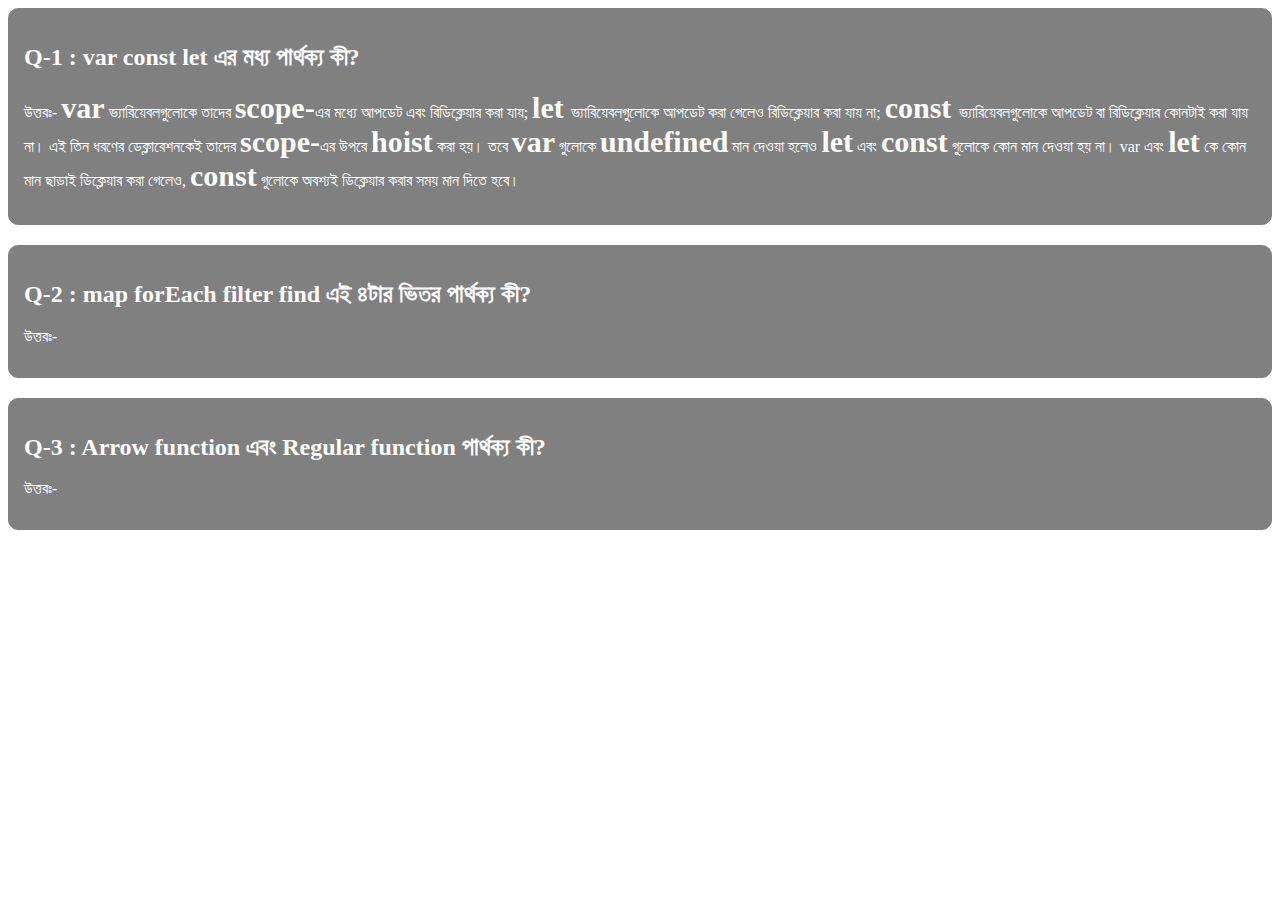
==== Blog.html @ e90efc62 "blog added" ====
<!DOCTYPE html>
<html lang="en">
<head>
    <meta charset="UTF-8">
    <meta http-equiv="X-UA-Compatible" content="IE=edge">
    <meta name="viewport" content="width=device-width, initial-scale=1.0">
    <title>Blog</title>
    <!-- styleSheet Link -->
    <link rel="stylesheet" href="style/style.css">
</head>
<body>
    <header>

    </header>
    <main>
        <section>
            <article class="style">
                <h2>Q-1 : var const let এর মধ্য পার্থক্য কী?</h2>
                <p>উত্তরঃ- <span class="font">var</span> ভ্যারিয়েবলগুলোকে তাদের <span class="font">scope-</span>এর মধ্যে আপডেট এবং রিডিক্লেয়ার করা যায়; <span class="font">let </span> ভ্যারিয়েবলগুলোকে আপডেট করা গেলেও রিডিক্লেয়ার করা যায় না; <span class="font">const </span> ভ্যারিয়েবলগুলোকে আপডেট বা রিডিক্লেয়ার কোনটাই করা যায় না।
                    এই তিন ধরণের ডেক্লারেশনকেই তাদের <span class="font">scope-</span>এর উপরে <span class="font">hoist</span> করা হয়। তবে <span class="font">var</span> গুলোকে <span class="font">undefined</span> মান দেওয়া হলেও <span class="font">let</span> এবং <span class="font">const</span> গুলোকে কোন মান দেওয়া হয় না।
                    var এবং <span class="font">let</span> কে কোন মান ছাড়াই ডিক্লেয়ার করা গেলেও, <span class="font">const</span> গুলোকে অবশ্যই ডিক্লেয়ার করার সময় মান দিতে হবে।</p>
            </article>
            <article class="style">
                <h2>Q-2 : map forEach filter find এই ৪টার ভিতর পার্থক্য কী?</h2>
                <p>উত্তরঃ- </p>
            </article>
            <article class="style">
                <h2>Q-3 : Arrow function এবং Regular function পার্থক্য কী?</h2>
                <p>উত্তরঃ- </p>
            </article>
        </section>
    </main>
</body>
</html>
---- style/style.css ----
.style{
  border: 1px solid gray;
  border-radius: 10px;
  padding: 15px;
  background-color: gray;
  color: white;
  margin-bottom: 20px;
}
.font{
    font-size: 30px;
    /* color: black; */
    font-weight: bold;
}
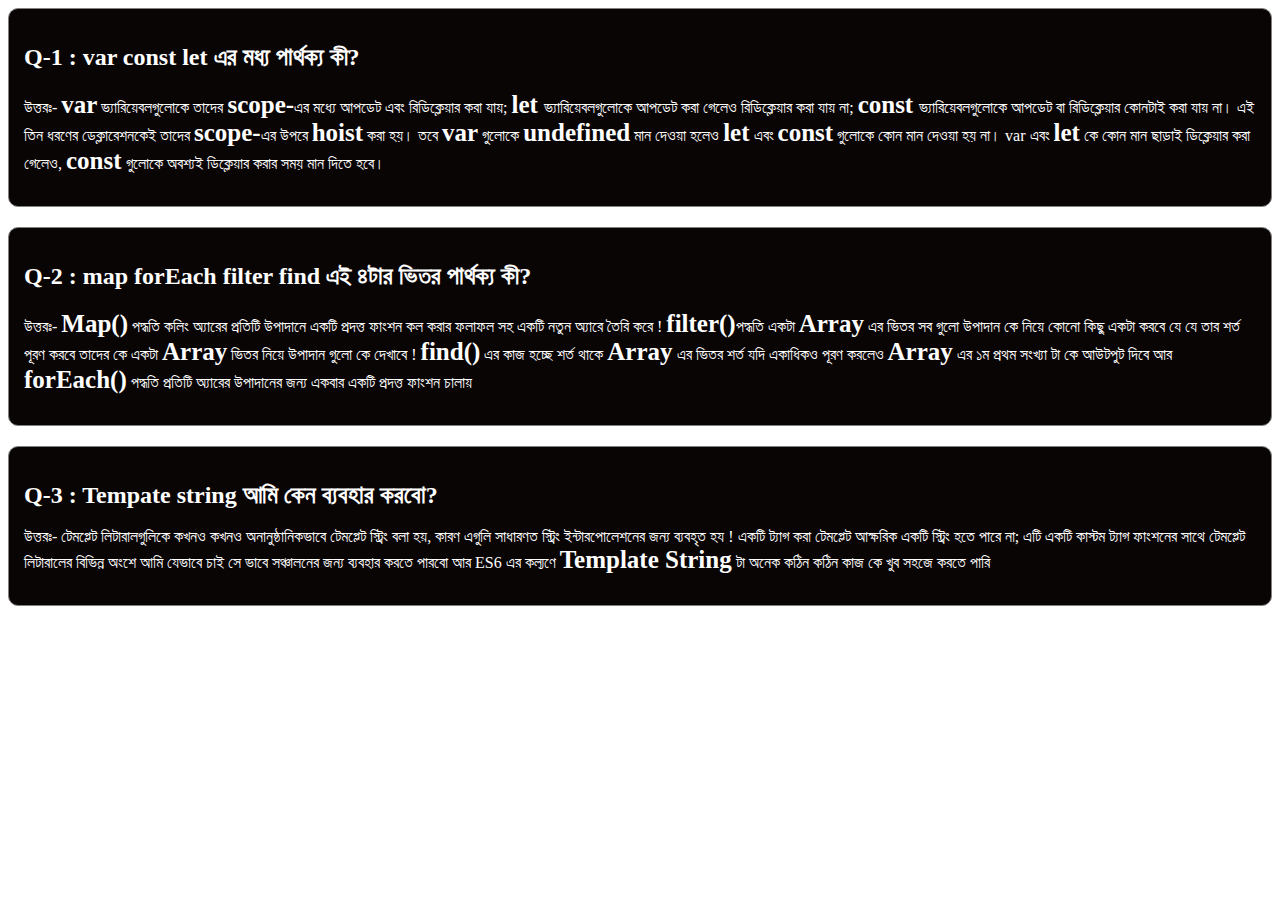
==== commit 73407ff1: "default added" ====
--- a/Blog.html
+++ b/Blog.html
@@ -22,11 +22,13 @@
             </article>
             <article class="style">
                 <h2>Q-2 : map forEach filter find এই ৪টার ভিতর পার্থক্য কী?</h2>
-                <p>উত্তরঃ- </p>
+                <p>উত্তরঃ- 
+                  <span class="font">Map()</span> পদ্ধতি কলিং অ্যারের প্রতিটি উপাদানে একটি প্রদত্ত ফাংশন কল করার ফলাফল সহ একটি নতুন অ্যারে তৈরি করে ! <span class="font">filter()</span>পদ্ধতি একটা <span class="font">Array</span> এর ভিতর সব গুলো উপাদান কে নিয়ে কোনো কিছু একটা করবে যে যে তার শর্ত পূরণ করবে তাদের কে একটা <span class="font">Array</span> ভিতর নিয়ে উপাদান গুলো কে দেখাবে ! <span class="font">find()</span>  এর কাজ হচ্ছে শর্ত থাকে <span class="font">Array</span> এর ভিতর শর্ত যদি একাধিকও পূরণ করলেও <span class="font">Array</span> এর ১ম প্রথম সংখ্যা টা কে আউটপুট দিবে আর <span class="font">forEach()</span> পদ্ধতি প্রতিটি অ্যারের উপাদানের জন্য একবার একটি প্রদত্ত ফাংশন চালায়
+                 </p>
             </article>
             <article class="style">
-                <h2>Q-3 : Arrow function এবং Regular function পার্থক্য কী?</h2>
-                <p>উত্তরঃ- </p>
+                <h2>Q-3 : Tempate string আমি কেন ব্যবহার করবো?</h2>
+                <p>উত্তরঃ- টেমপ্লেট লিটারালগুলিকে কখনও কখনও অনানুষ্ঠানিকভাবে টেমপ্লেট স্ট্রিং বলা হয়, কারণ এগুলি সাধারণত স্ট্রিং ইন্টারপোলেশনের জন্য ব্যবহৃত হয ! একটি ট্যাগ করা টেমপ্লেট আক্ষরিক একটি স্ট্রিং হতে পারে না; এটি একটি কাস্টম ট্যাগ ফাংশনের সাথে টেমপ্লেট লিটারালের বিভিন্ন অংশে আমি যেভাবে চাই সে ভাবে সঞ্চালনের জন্য ব্যবহার করতে  পারবো  আর ES6 এর কল্যণে <span class="font">Template String</span> টা অনেক কঠিন কঠিন কাজ কে খুব সহজে করতে পারি</p>
             </article>
         </section>
     </main>
--- a/style/style.css
+++ b/style/style.css
@@ -2,12 +2,12 @@
   border: 1px solid gray;
   border-radius: 10px;
   padding: 15px;
-  background-color: gray;
+  background-color: rgb(10, 5, 5);
   color: white;
   margin-bottom: 20px;
 }
 .font{
-    font-size: 30px;
+    font-size: 25px;
     /* color: black; */
     font-weight: bold;
 }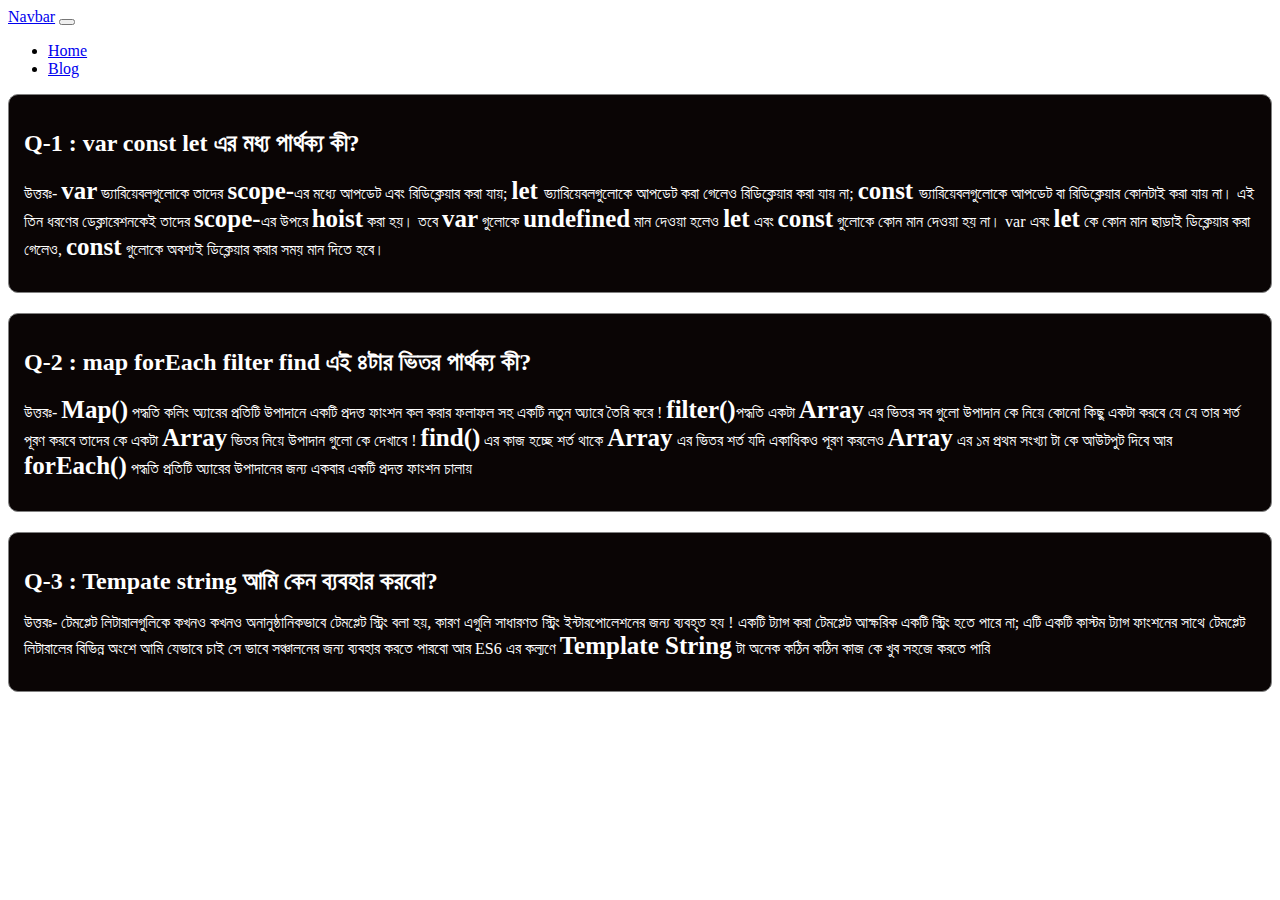
==== commit b99aa365: "modify" ====
--- a/Blog.html
+++ b/Blog.html
@@ -7,13 +7,32 @@
     <title>Blog</title>
     <!-- styleSheet Link -->
     <link rel="stylesheet" href="style/style.css">
+    <!-- Bootstrap cdn link -->
+    <link href="https://cdn.jsdelivr.net/npm/bootstrap@5.2.0/dist/css/bootstrap.min.css" rel="stylesheet" integrity="sha384-gH2yIJqKdNHPEq0n4Mqa/HGKIhSkIHeL5AyhkYV8i59U5AR6csBvApHHNl/vI1Bx" crossorigin="anonymous">
 </head>
-<body>
+<body class="container">
     <header>
-
+        <nav class="navbar navbar-expand-lg navbar-light bg-light">
+            <div class="container-fluid">
+              <a class="navbar-brand" href="#">Navbar</a>
+              <button class="navbar-toggler" type="button" data-bs-toggle="collapse" data-bs-target="#navbarSupportedContent" aria-controls="navbarSupportedContent" aria-expanded="false" aria-label="Toggle navigation">
+                <span class="navbar-toggler-icon"></span>
+              </button>
+              <div class="collapse navbar-collapse" id="navbarSupportedContent">
+                <ul class="navbar-nav ms-auto mb-2 mb-lg-0 ">
+                  <li class="nav-item">
+                    <a class="nav-link active" aria-current="page" href="http://127.0.0.1:5500/index.html">Home</a>
+                  </li>
+                  <li class="nav-item">
+                    <a class="nav-link" href="http://127.0.0.1:5500/Blog.html">Blog</a>
+                  </li>
+                </ul>
+              </div>
+            </div>
+          </nav>
     </header>
     <main>
-        <section>
+        <section class="mt-5">
             <article class="style">
                 <h2>Q-1 : var const let এর মধ্য পার্থক্য কী?</h2>
                 <p>উত্তরঃ- <span class="font">var</span> ভ্যারিয়েবলগুলোকে তাদের <span class="font">scope-</span>এর মধ্যে আপডেট এবং রিডিক্লেয়ার করা যায়; <span class="font">let </span> ভ্যারিয়েবলগুলোকে আপডেট করা গেলেও রিডিক্লেয়ার করা যায় না; <span class="font">const </span> ভ্যারিয়েবলগুলোকে আপডেট বা রিডিক্লেয়ার কোনটাই করা যায় না।
@@ -32,5 +51,7 @@
             </article>
         </section>
     </main>
+    <!-- Bootstrap cdn link -->
+    <script src="https://cdn.jsdelivr.net/npm/bootstrap@5.2.0/dist/js/bootstrap.bundle.min.js" integrity="sha384-A3rJD856KowSb7dwlZdYEkO39Gagi7vIsF0jrRAoQmDKKtQBHUuLZ9AsSv4jD4Xa" crossorigin="anonymous"></script>
 </body>
 </html>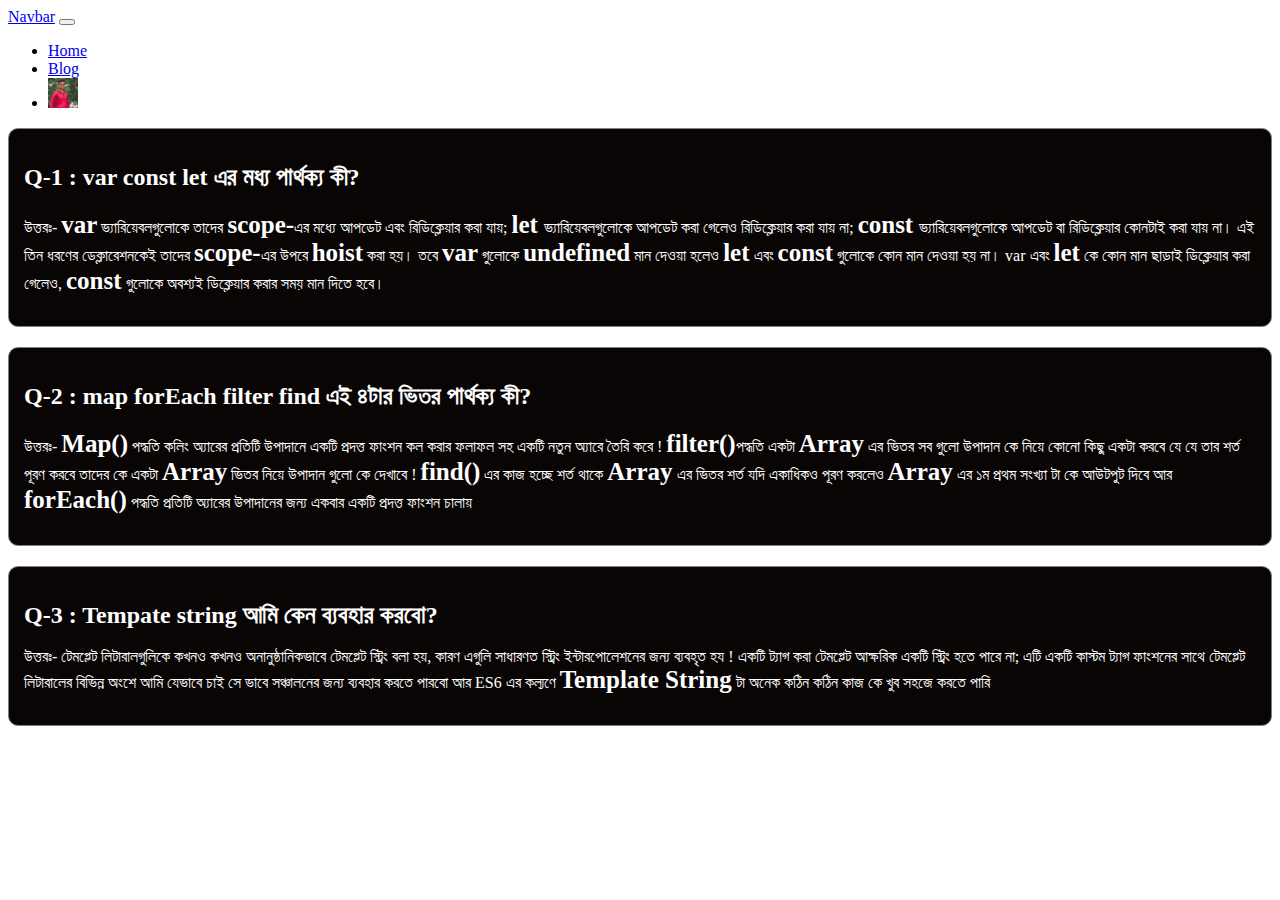
==== commit b106fc72: "spinner modify  added" ====
--- a/Blog.html
+++ b/Blog.html
@@ -25,6 +25,9 @@
                   </li>
                   <li class="nav-item">
                     <a class="nav-link" href="http://127.0.0.1:5500/Blog.html">Blog</a>
+                  </li>
+                  <li class="nav-item">
+                    <a class="nav-link" href="#"><img src="image/bappy1.jpg" class="img-fluid rounded-circle" style="height:30px;width: 30px; " alt=""></a>
                   </li>
                 </ul>
               </div>
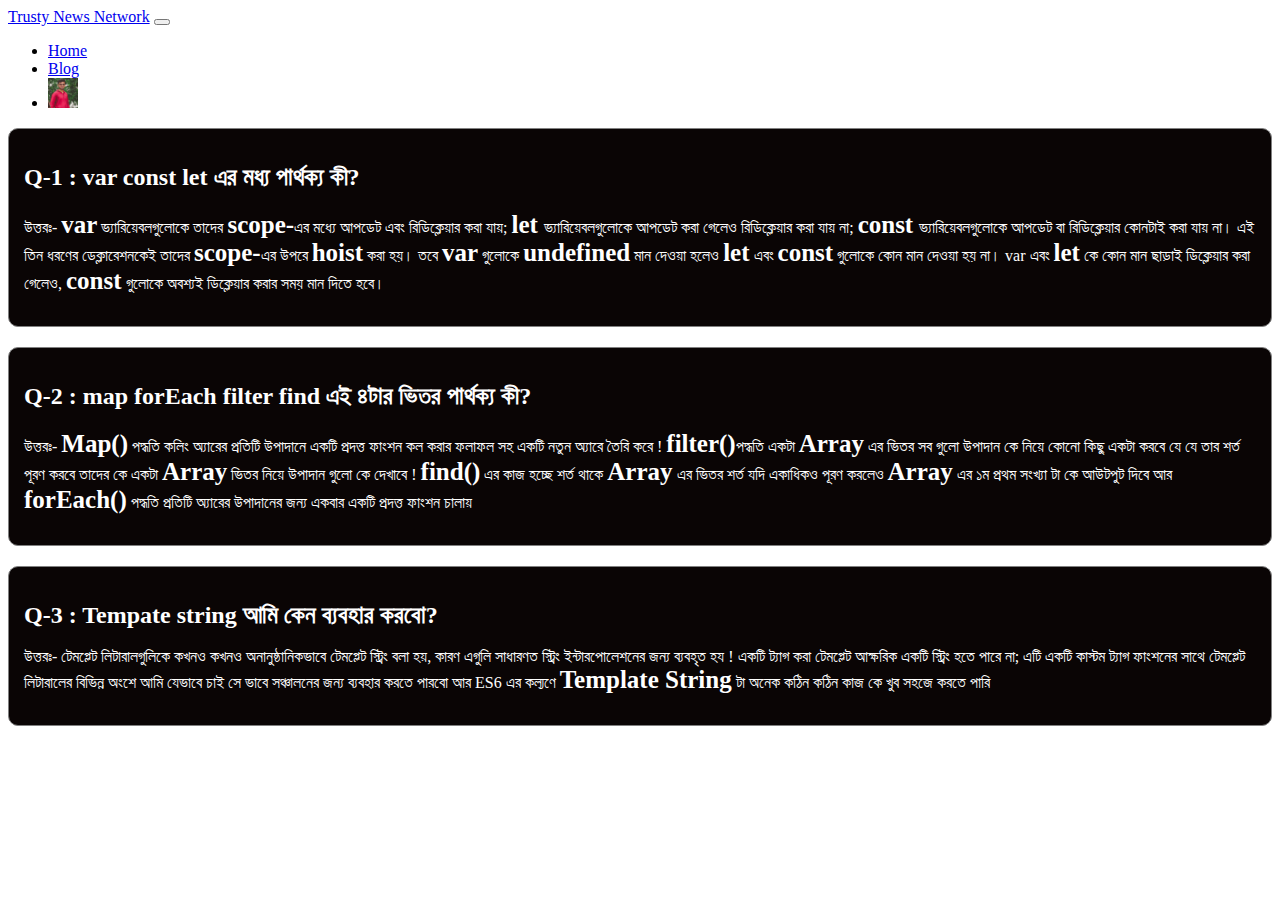
==== commit 43834ec8: "check complete" ====
--- a/Blog.html
+++ b/Blog.html
@@ -14,7 +14,7 @@
     <header>
         <nav class="navbar navbar-expand-lg navbar-light bg-light">
             <div class="container-fluid">
-              <a class="navbar-brand" href="#">Navbar</a>
+              <a class="navbar-brand text-info fw-semibold" href="#">Trusty News Network</a>
               <button class="navbar-toggler" type="button" data-bs-toggle="collapse" data-bs-target="#navbarSupportedContent" aria-controls="navbarSupportedContent" aria-expanded="false" aria-label="Toggle navigation">
                 <span class="navbar-toggler-icon"></span>
               </button>
